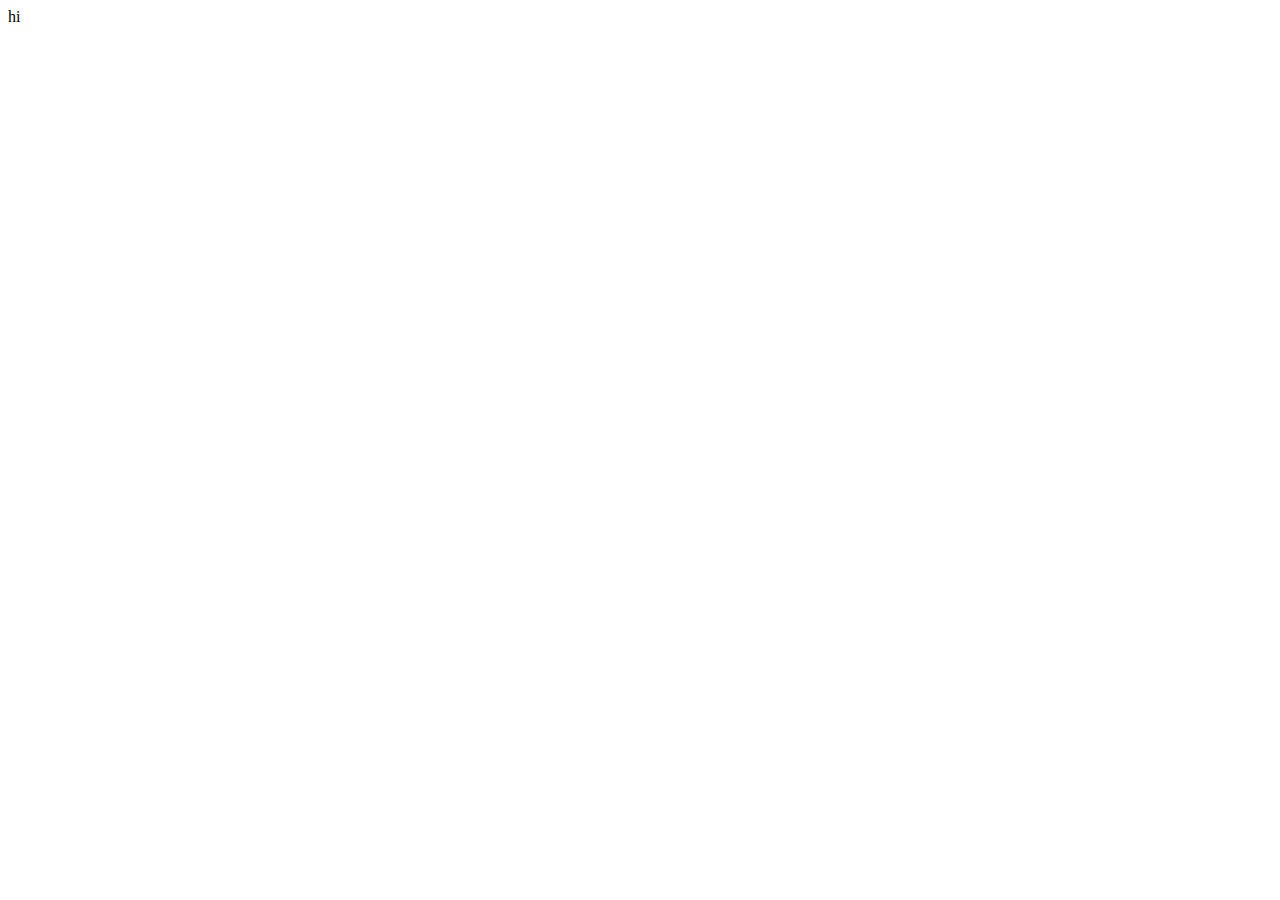
==== index.html @ 3b259103 "gg" ====
<!DOCTYPE html>
<html lang="en">
<head>
    <meta charset="UTF-8">
    <meta http-equiv="X-UA-Compatible" content="IE=edge">
    <meta name="viewport" content="width=device-width, initial-scale=1.0">
    <title>Document</title>
</head>
<body>
    hi
</body>
</html>
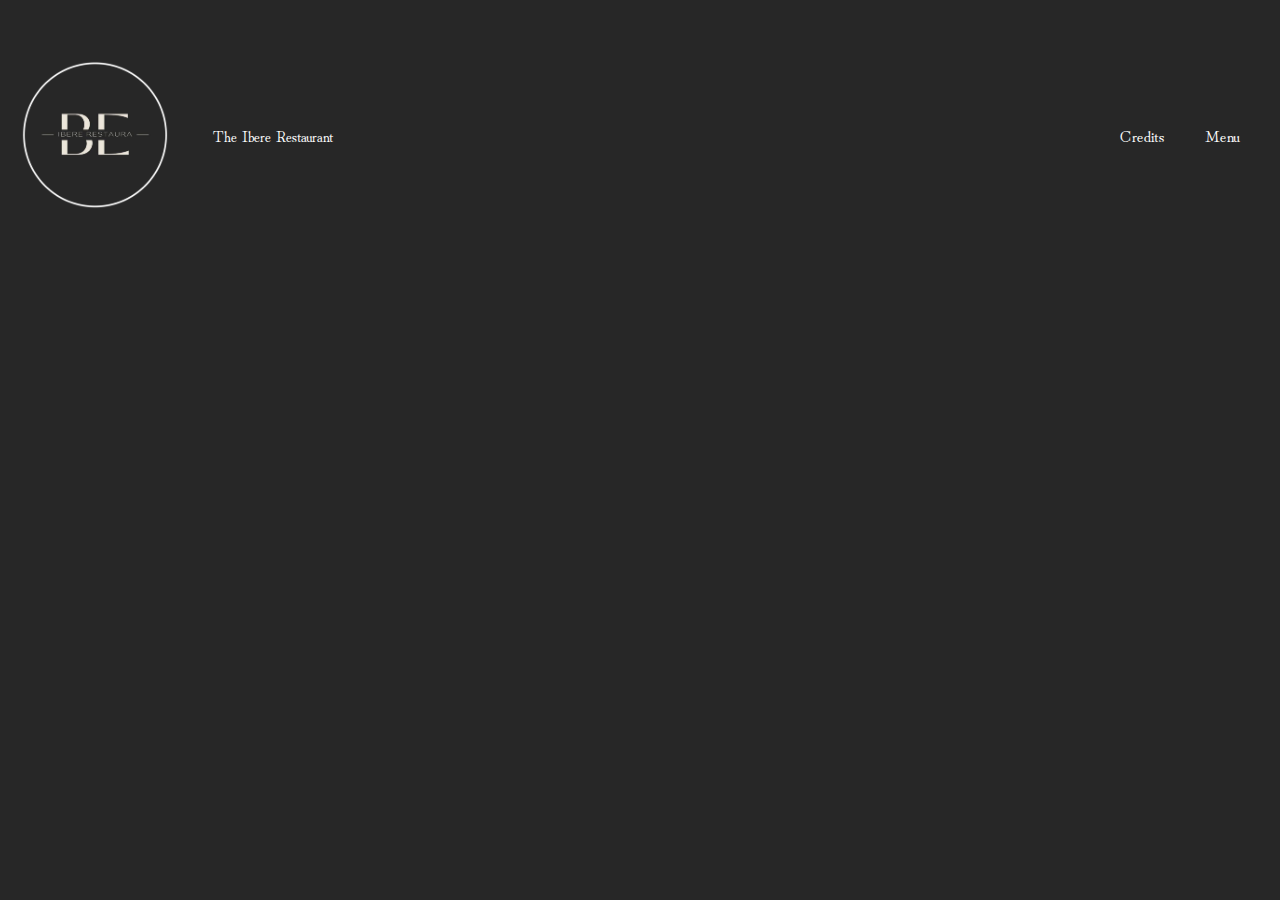
==== commit e76311af: "hh" ====
--- a/index.html
+++ b/index.html
@@ -4,9 +4,25 @@
     <meta charset="UTF-8">
     <meta http-equiv="X-UA-Compatible" content="IE=edge">
     <meta name="viewport" content="width=device-width, initial-scale=1.0">
-    <title>Document</title>
+    <title>The Ibere Restaurant | Home</title>
+
+    <style>
+        @import url(Index/styles.css);
+        @import url('https://fonts.googleapis.com/css2?family=Hina+Mincho&display=swap');
+    </style>
 </head>
 <body>
-    hi
+    <nav>
+        <div class="nav-1">
+            <img src="Assets/restaurant-logo.png" alt="">
+        </div>
+        <div class="nav-2">
+            <p>The Ibere Restaurant</p>
+        </div>
+        <div class="nav-3">
+            <a href="Home/credits.html">Credits</a>
+            <a href="Home/menu.html">Menu</a>
+        </div>
+    </nav>
 </body>
 </html>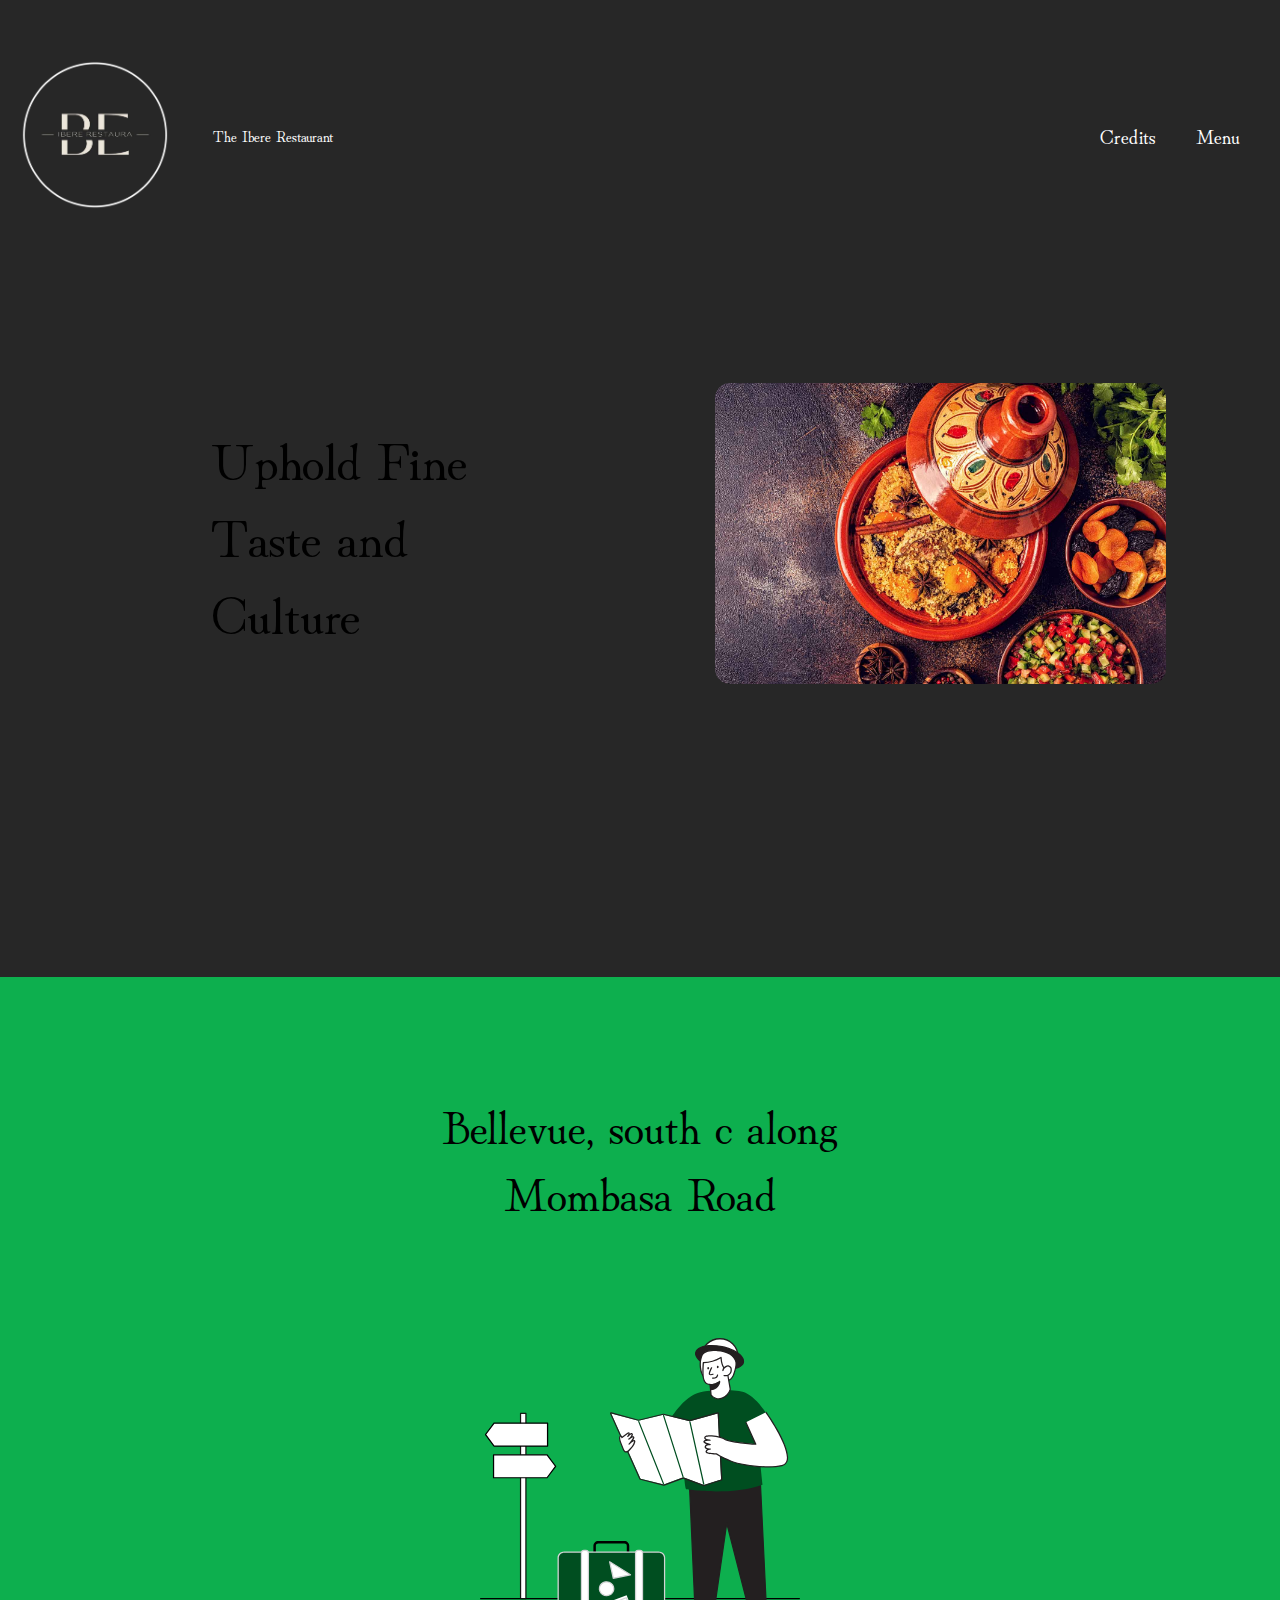
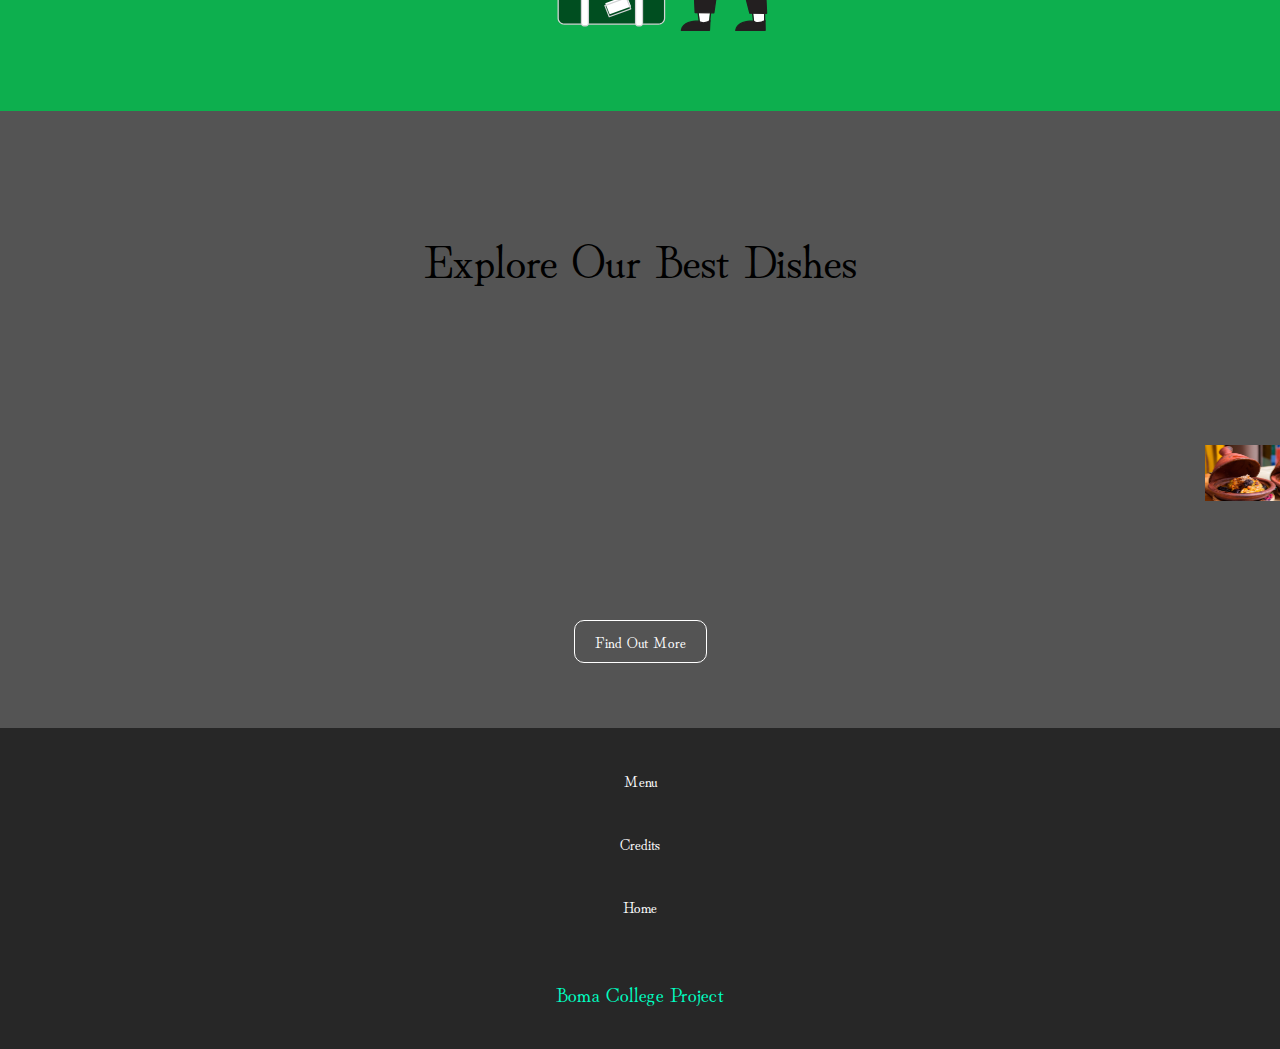
==== commit 00987302: "hh" ====
--- a/index.html
+++ b/index.html
@@ -12,17 +12,83 @@
     </style>
 </head>
 <body>
-    <nav>
-        <div class="nav-1">
-            <img src="Assets/restaurant-logo.png" alt="">
+
+    <section>
+        <nav>
+            <div class="nav-1">
+                <img src="Assets/restaurant-logo.png" alt="">
+            </div>
+            <div class="nav-2">
+                <p>The Ibere Restaurant</p>
+            </div>
+            <div class="nav-3">
+                <a href="Home/credits.html">Credits</a>
+                <a href="Home/menu.html">Menu</a>
+            </div>
+        </nav>
+
+        <div class="theme">
+            <div class="div-1">
+                <p>Uphold Fine <br> Taste and <br> Culture</p>
+            </div>
+            <div class="div-2">
+                <img src="Assets/background.jpg" alt="">
+            </div>
         </div>
-        <div class="nav-2">
-            <p>The Ibere Restaurant</p>
+
+        <div class="below-theme">
         </div>
-        <div class="nav-3">
-            <a href="Home/credits.html">Credits</a>
-            <a href="Home/menu.html">Menu</a>
-        </div>
-    </nav>
+    </section>
+
+    <div class="location">
+        <br>
+        <p>Bellevue, south c along <br> Mombasa Road</p>
+        <br>
+        <img src="Assets/location.svg" alt="">
+        <br>
+        <br>
+    </div>
+    <div class="dishes">
+        <br>
+        <p>Explore Our Best Dishes</p>
+        <br>
+        <marquee behavior="infinite" direction="left">
+            <img src="Assets/dish1.jpg" alt="dishes-photo">
+            <img src="Assets/dish2.jpg" alt="dishes-photo">
+            <img src="Assets/dish3.jpg" alt="dishes-photo">
+            <img src="Assets/dish3.jpg" alt="dishes-photo">
+            <img src="Assets/dish3.jpg" alt="dishes-photo">
+            <img src="Assets/dish3.jpg" alt="dishes-photo">
+            <img src="Assets/dish3.jpg" alt="dishes-photo">
+            <img src="Assets/dish3.jpg" alt="dishes-photo">
+            <img src="Assets/dish3.jpg" alt="dishes-photo">
+            <img src="Assets/dish3.jpg" alt="dishes-photo">
+        </marquee>
+        <br>
+        <br>
+        <a href="Home/menu.html">Find Out More</a>
+        <br>
+        <br>
+    </div>
+
+    <footer>
+        <br>
+        <br>
+        <a href="Home/menu.html">Menu</a>
+        <br>
+        <br>
+        <br>
+        <a href="Home/credits.html">Credits</a>
+        <br>
+        <br>
+        <br>
+        <a href="#">Home</a>
+        <br>
+        <br>
+        <br>
+        <p class="copyright">Boma College Project</p>
+        <br>
+    </footer>
+    
 </body>
 </html>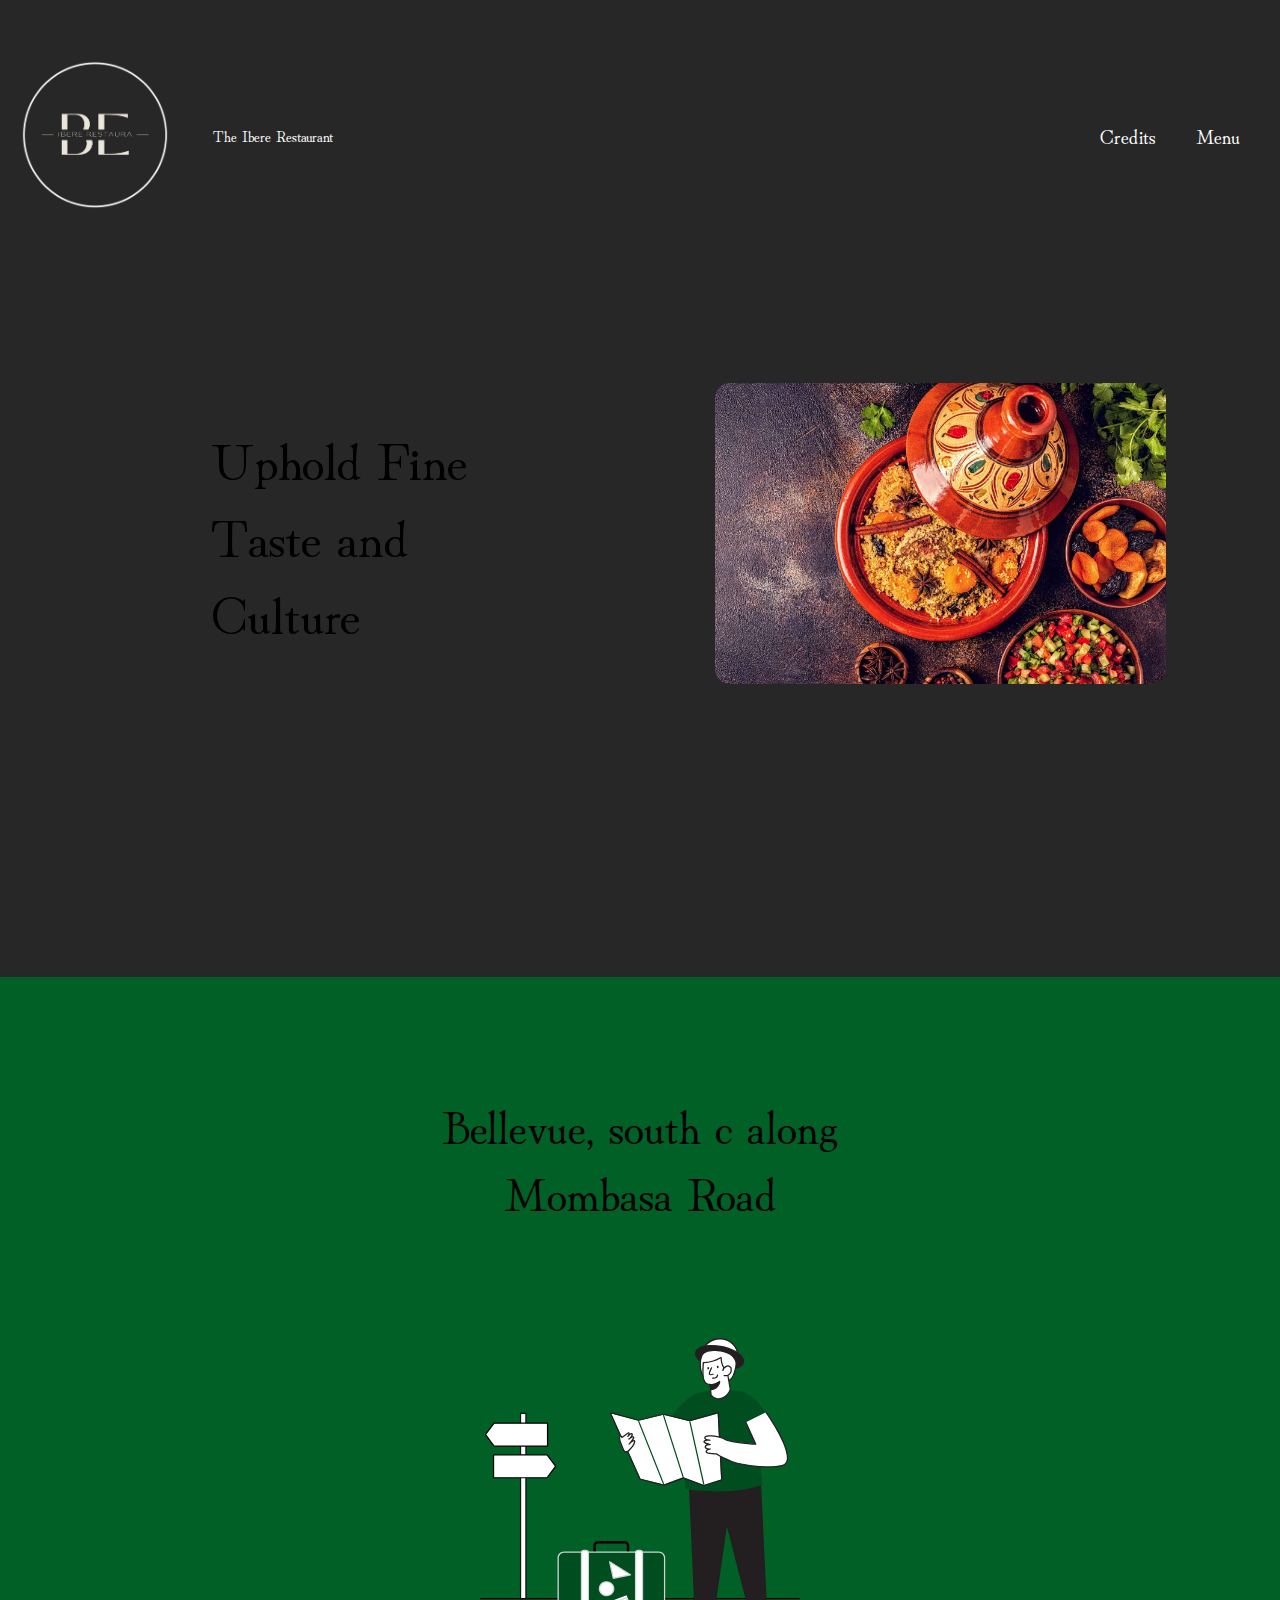
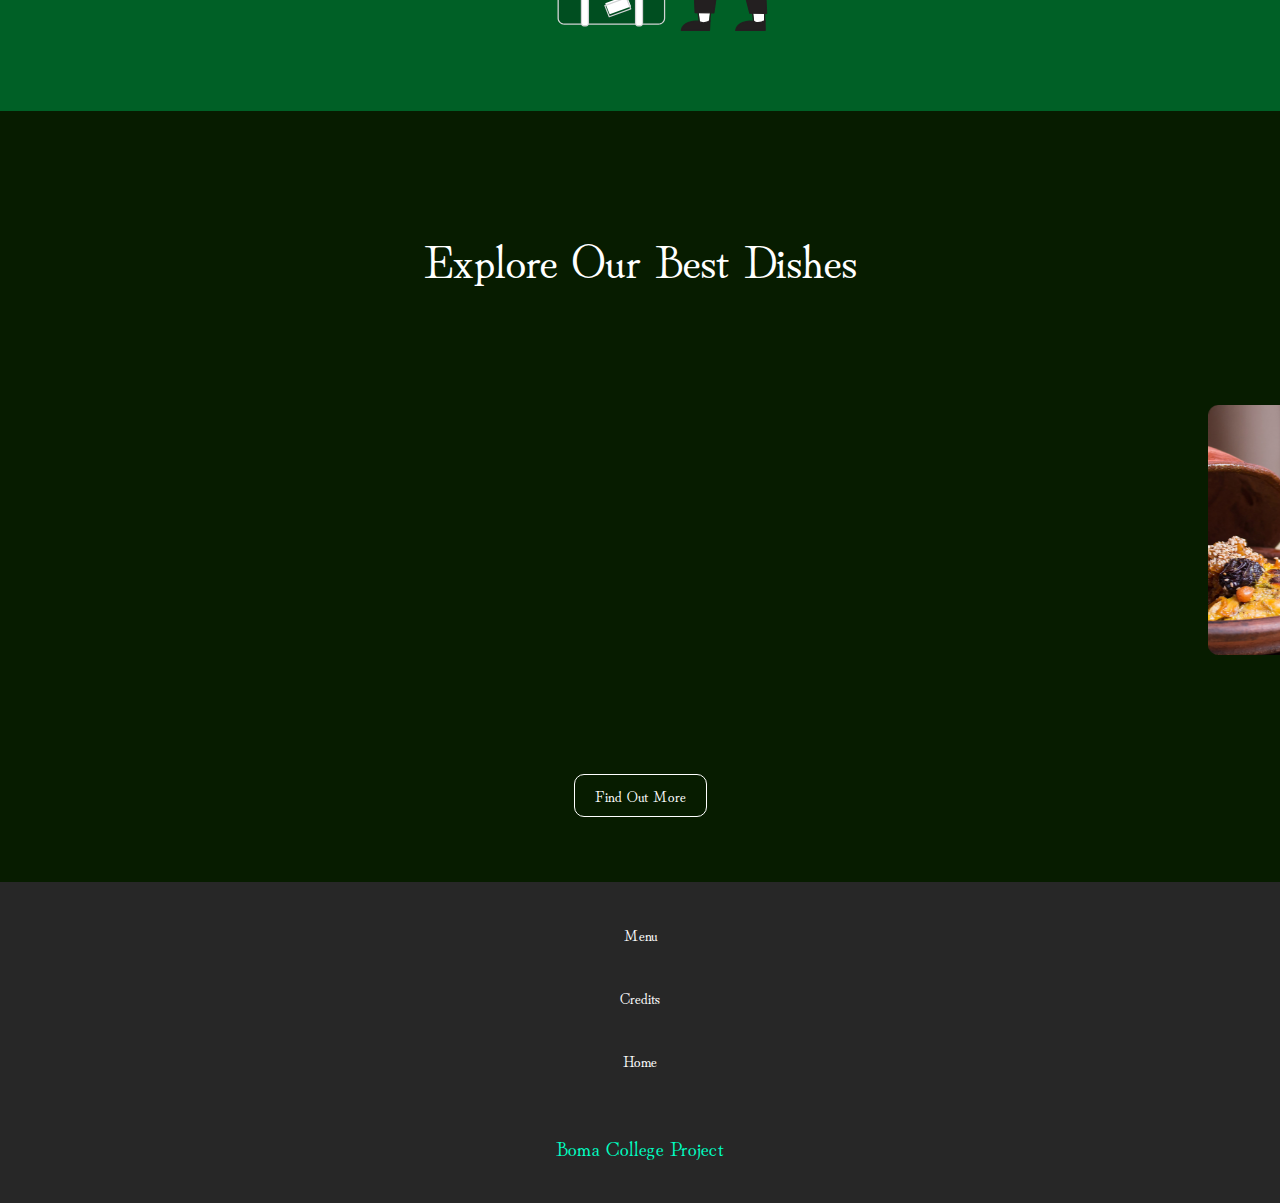
==== commit 93bb7439: "bb" ====
--- a/index.html
+++ b/index.html
@@ -52,17 +52,17 @@
         <br>
         <p>Explore Our Best Dishes</p>
         <br>
-        <marquee behavior="infinite" direction="left">
-            <img src="Assets/dish1.jpg" alt="dishes-photo">
-            <img src="Assets/dish2.jpg" alt="dishes-photo">
-            <img src="Assets/dish3.jpg" alt="dishes-photo">
-            <img src="Assets/dish3.jpg" alt="dishes-photo">
-            <img src="Assets/dish3.jpg" alt="dishes-photo">
-            <img src="Assets/dish3.jpg" alt="dishes-photo">
-            <img src="Assets/dish3.jpg" alt="dishes-photo">
-            <img src="Assets/dish3.jpg" alt="dishes-photo">
-            <img src="Assets/dish3.jpg" alt="dishes-photo">
-            <img src="Assets/dish3.jpg" alt="dishes-photo">
+        <marquee behavior="scrolling" direction="left" loop="infinite">
+            <img src="Assets/marquee-1.png" alt="dishes-photo">
+            <img src="Assets/marquee-1.png" alt="dishes-photo">
+            <img src="Assets/marquee-1.png" alt="dishes-photo">
+            <img src="Assets/marquee-1.png" alt="dishes-photo">
+            <img src="Assets/marquee-1.png" alt="dishes-photo">
+            <img src="Assets/marquee-1.png" alt="dishes-photo">
+            <img src="Assets/marquee-1.png" alt="dishes-photo">
+            <img src="Assets/marquee-1.png" alt="dishes-photo">
+            <img src="Assets/marquee-1.png" alt="dishes-photo">
+            <img src="Assets/marquee-1.png" alt="dishes-photo">
         </marquee>
         <br>
         <br>
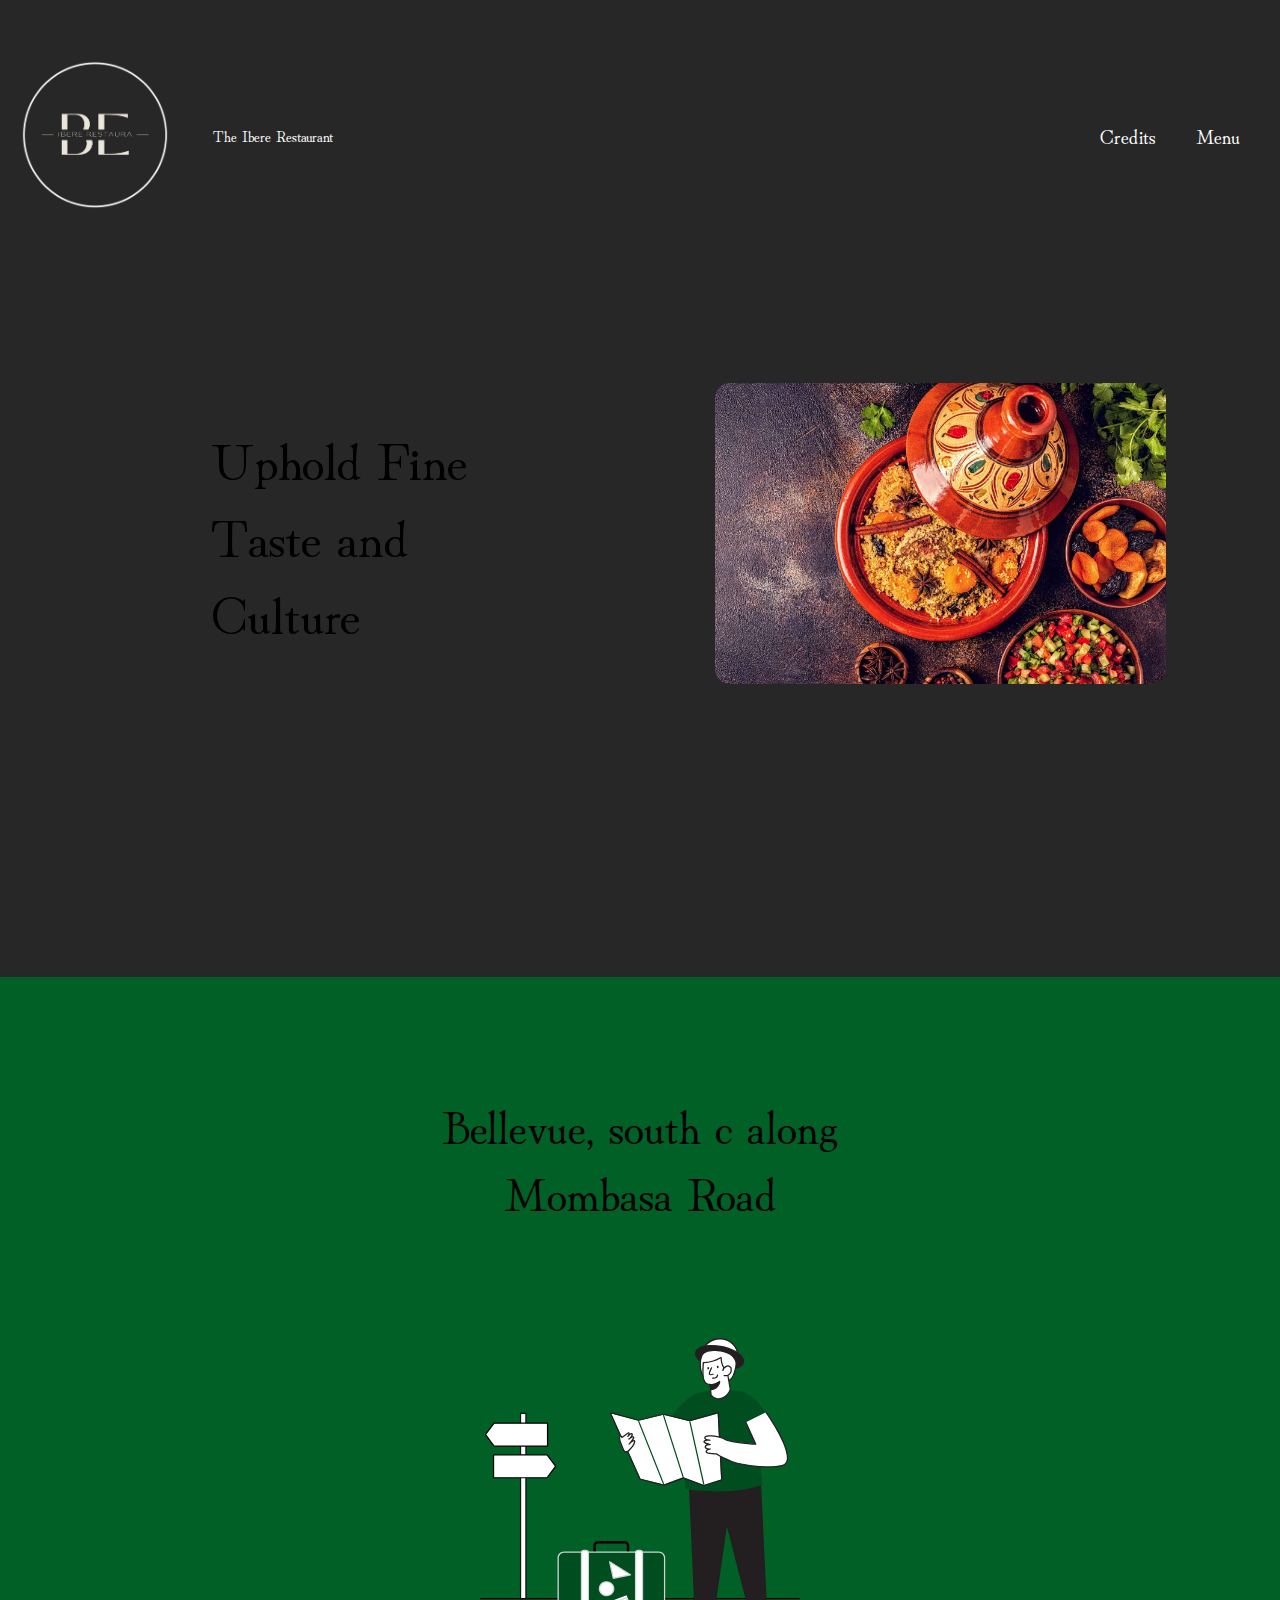
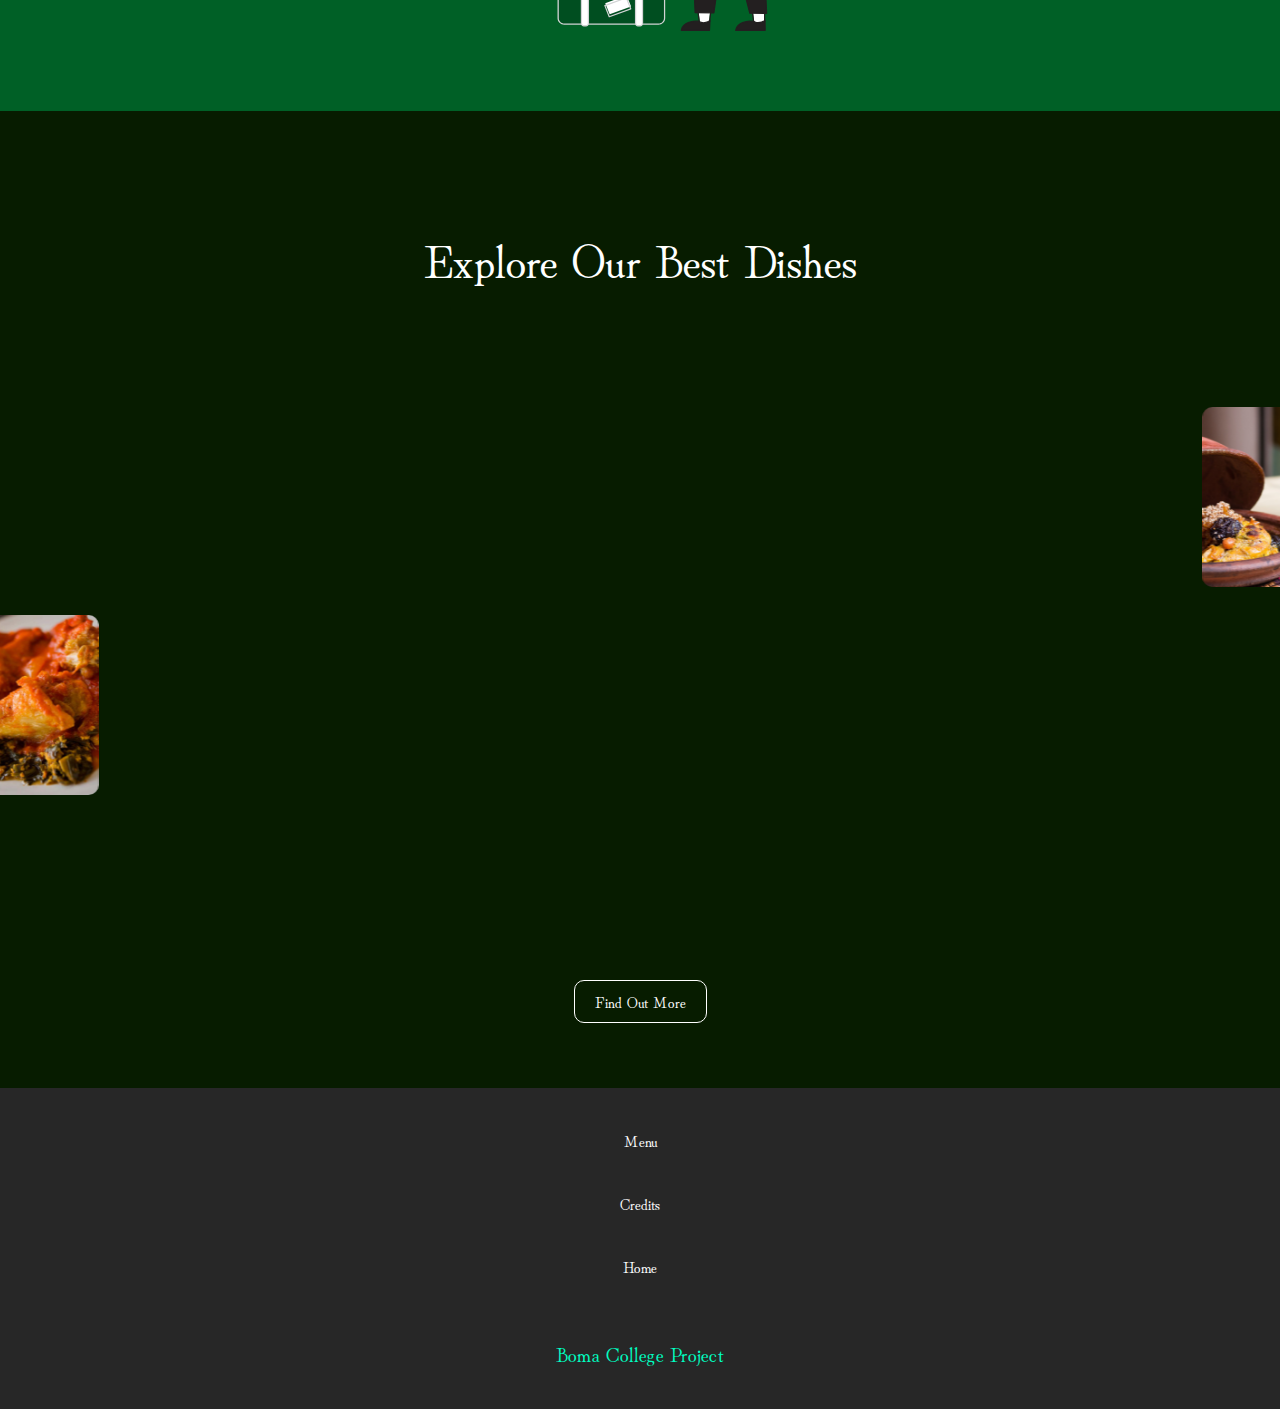
==== commit 5647ea34: "mm" ====
--- a/index.html
+++ b/index.html
@@ -52,18 +52,38 @@
         <br>
         <p>Explore Our Best Dishes</p>
         <br>
-        <marquee behavior="scrolling" direction="left" loop="infinite">
-            <img src="Assets/marquee-1.png" alt="dishes-photo">
-            <img src="Assets/marquee-1.png" alt="dishes-photo">
-            <img src="Assets/marquee-1.png" alt="dishes-photo">
-            <img src="Assets/marquee-1.png" alt="dishes-photo">
-            <img src="Assets/marquee-1.png" alt="dishes-photo">
-            <img src="Assets/marquee-1.png" alt="dishes-photo">
-            <img src="Assets/marquee-1.png" alt="dishes-photo">
-            <img src="Assets/marquee-1.png" alt="dishes-photo">
-            <img src="Assets/marquee-1.png" alt="dishes-photo">
-            <img src="Assets/marquee-1.png" alt="dishes-photo">
-        </marquee>
+
+        <div class="scroll">
+            <div class="left">
+                <marquee behavior="" direction="left" loop="infinite">
+                    <img src="Assets/marquee-1.png" alt="dishes-photo">
+                    <img src="Assets/marquee-2.png" alt="dishes-photo">
+                    <img src="Assets/marquee-3.png" alt="dishes-photo">
+                    <img src="Assets/marquee-4.png" alt="dishes-photo">
+                    <img src="Assets/marquee-5.png" alt="dishes-photo">
+                    <img src="Assets/marquee-6.png" alt="dishes-photo">
+                    <img src="Assets/marquee-7.png" alt="dishes-photo">
+                    <img src="Assets/marquee-8.png" alt="dishes-photo">
+                    <img src="Assets/marquee-9.png" alt="dishes-photo">
+                    <img src="Assets/marquee-10.png" alt="dishes-photo">
+                </marquee>
+            </div>
+            <div class="right">
+                    <marquee behavior="scrolling" direction="right" loop="infinite">
+                        <img src="Assets/marquee-1.png" alt="dishes-photo">
+                        <img src="Assets/marquee-2.png" alt="dishes-photo">
+                        <img src="Assets/marquee-3.png" alt="dishes-photo">
+                        <img src="Assets/marquee-4.png" alt="dishes-photo">
+                        <img src="Assets/marquee-5.png" alt="dishes-photo">
+                        <img src="Assets/marquee-6.png" alt="dishes-photo">
+                        <img src="Assets/marquee-7.png" alt="dishes-photo">
+                        <img src="Assets/marquee-8.png" alt="dishes-photo">
+                        <img src="Assets/marquee-9.png" alt="dishes-photo">
+                        <img src="Assets/marquee-10.png" alt="dishes-photo">
+                    </marquee>
+            </div>
+        </div>
+        
         <br>
         <br>
         <a href="Home/menu.html">Find Out More</a>
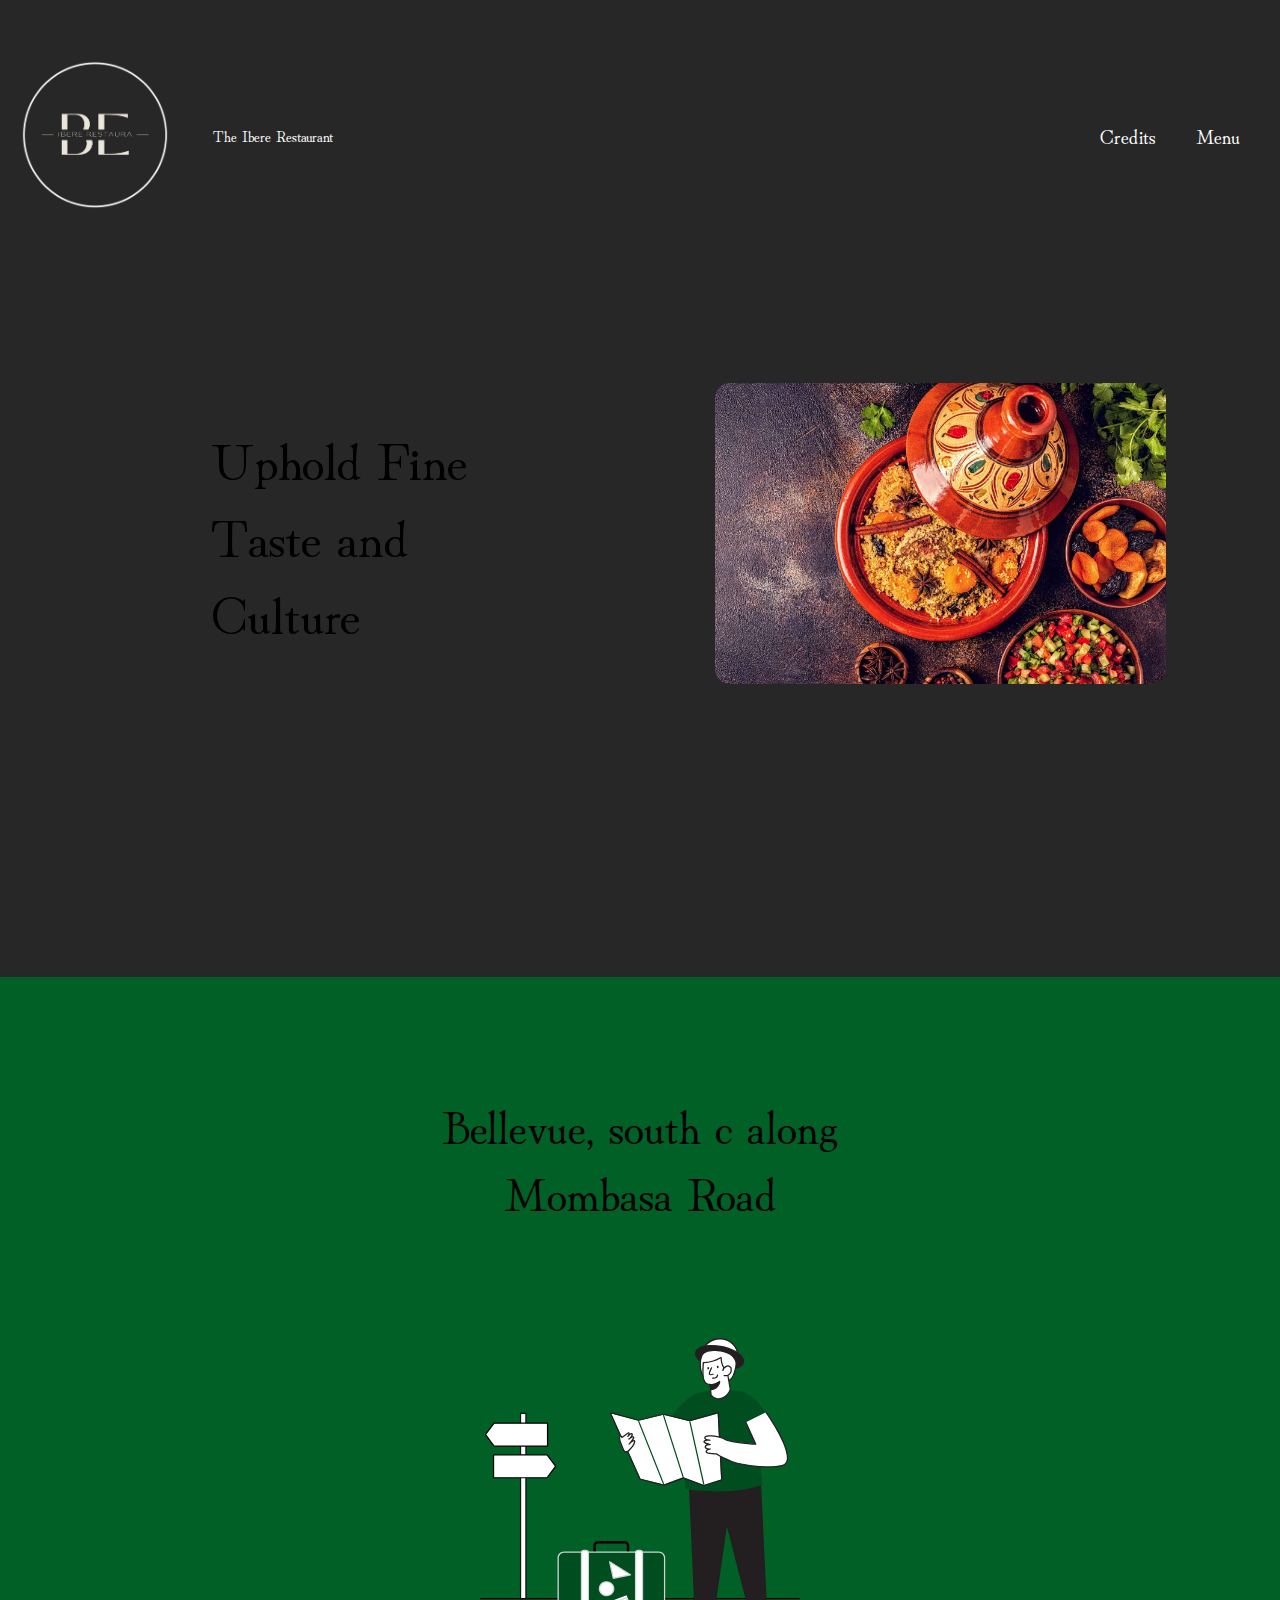
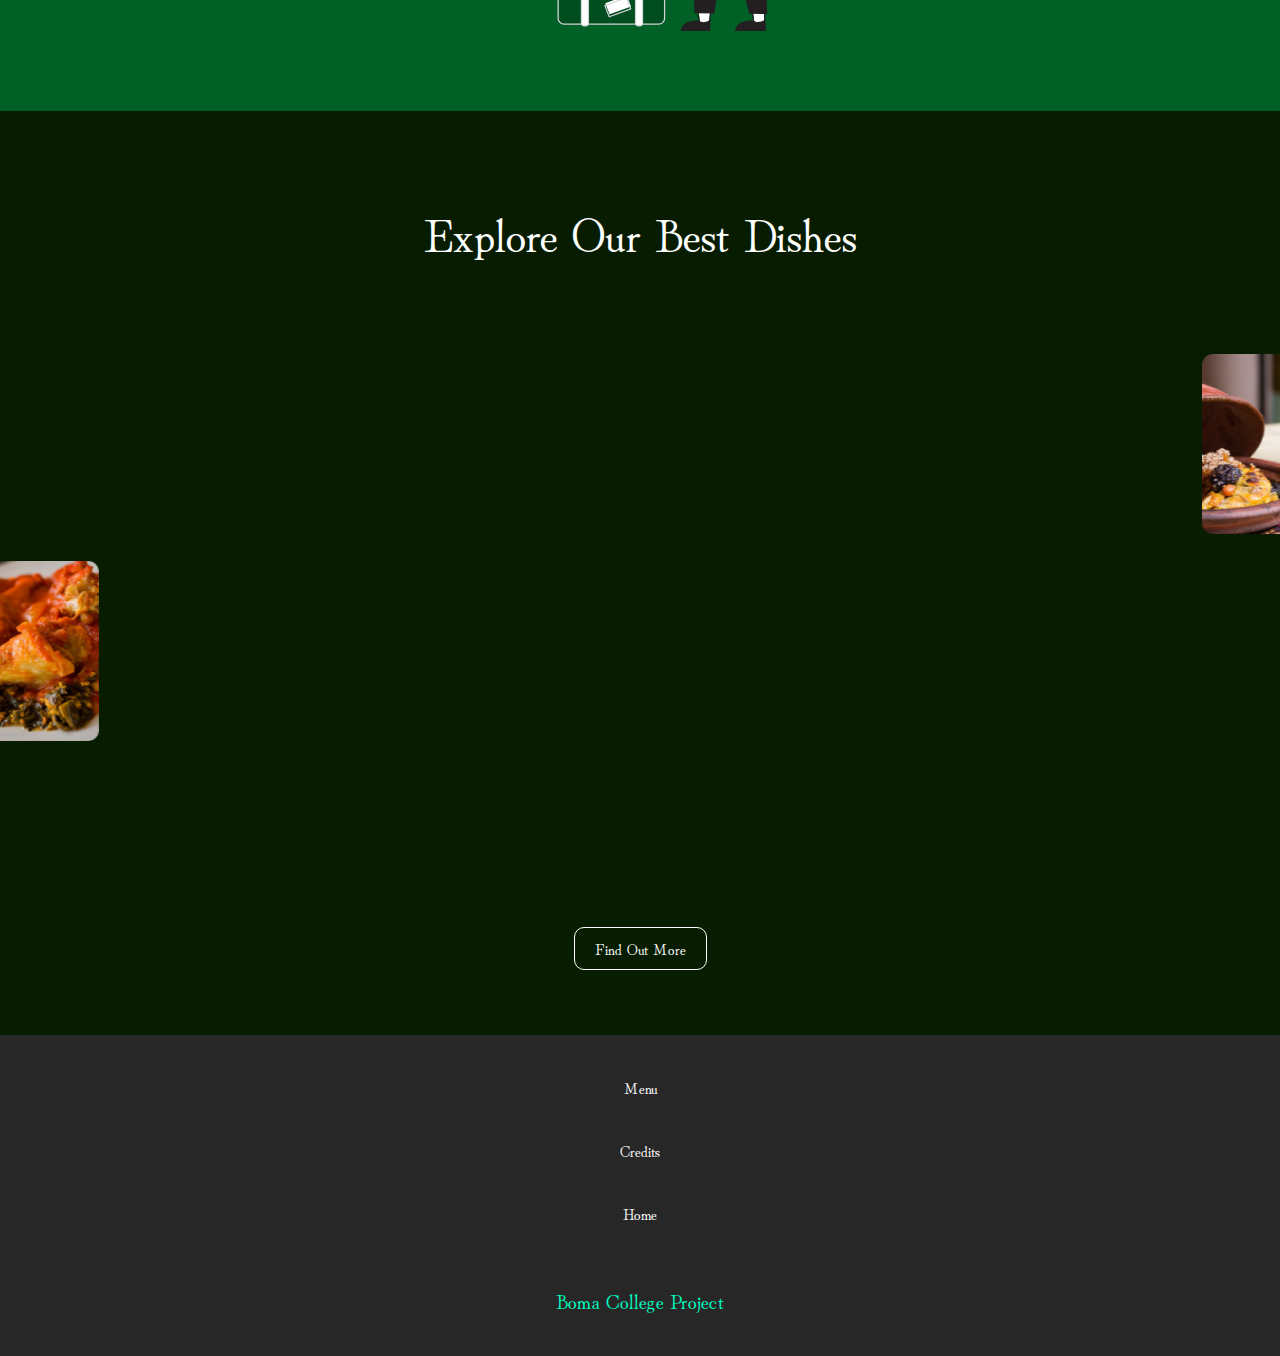
==== commit a7d11933: "Add Favicon" ====
--- a/index.html
+++ b/index.html
@@ -10,6 +10,8 @@
         @import url(Index/styles.css);
         @import url('https://fonts.googleapis.com/css2?family=Hina+Mincho&display=swap');
     </style>
+    <link rel="shortcut icon" type="image/png" href="/Assets/restaurant-logo.png"/>
+
 </head>
 <body>
 
